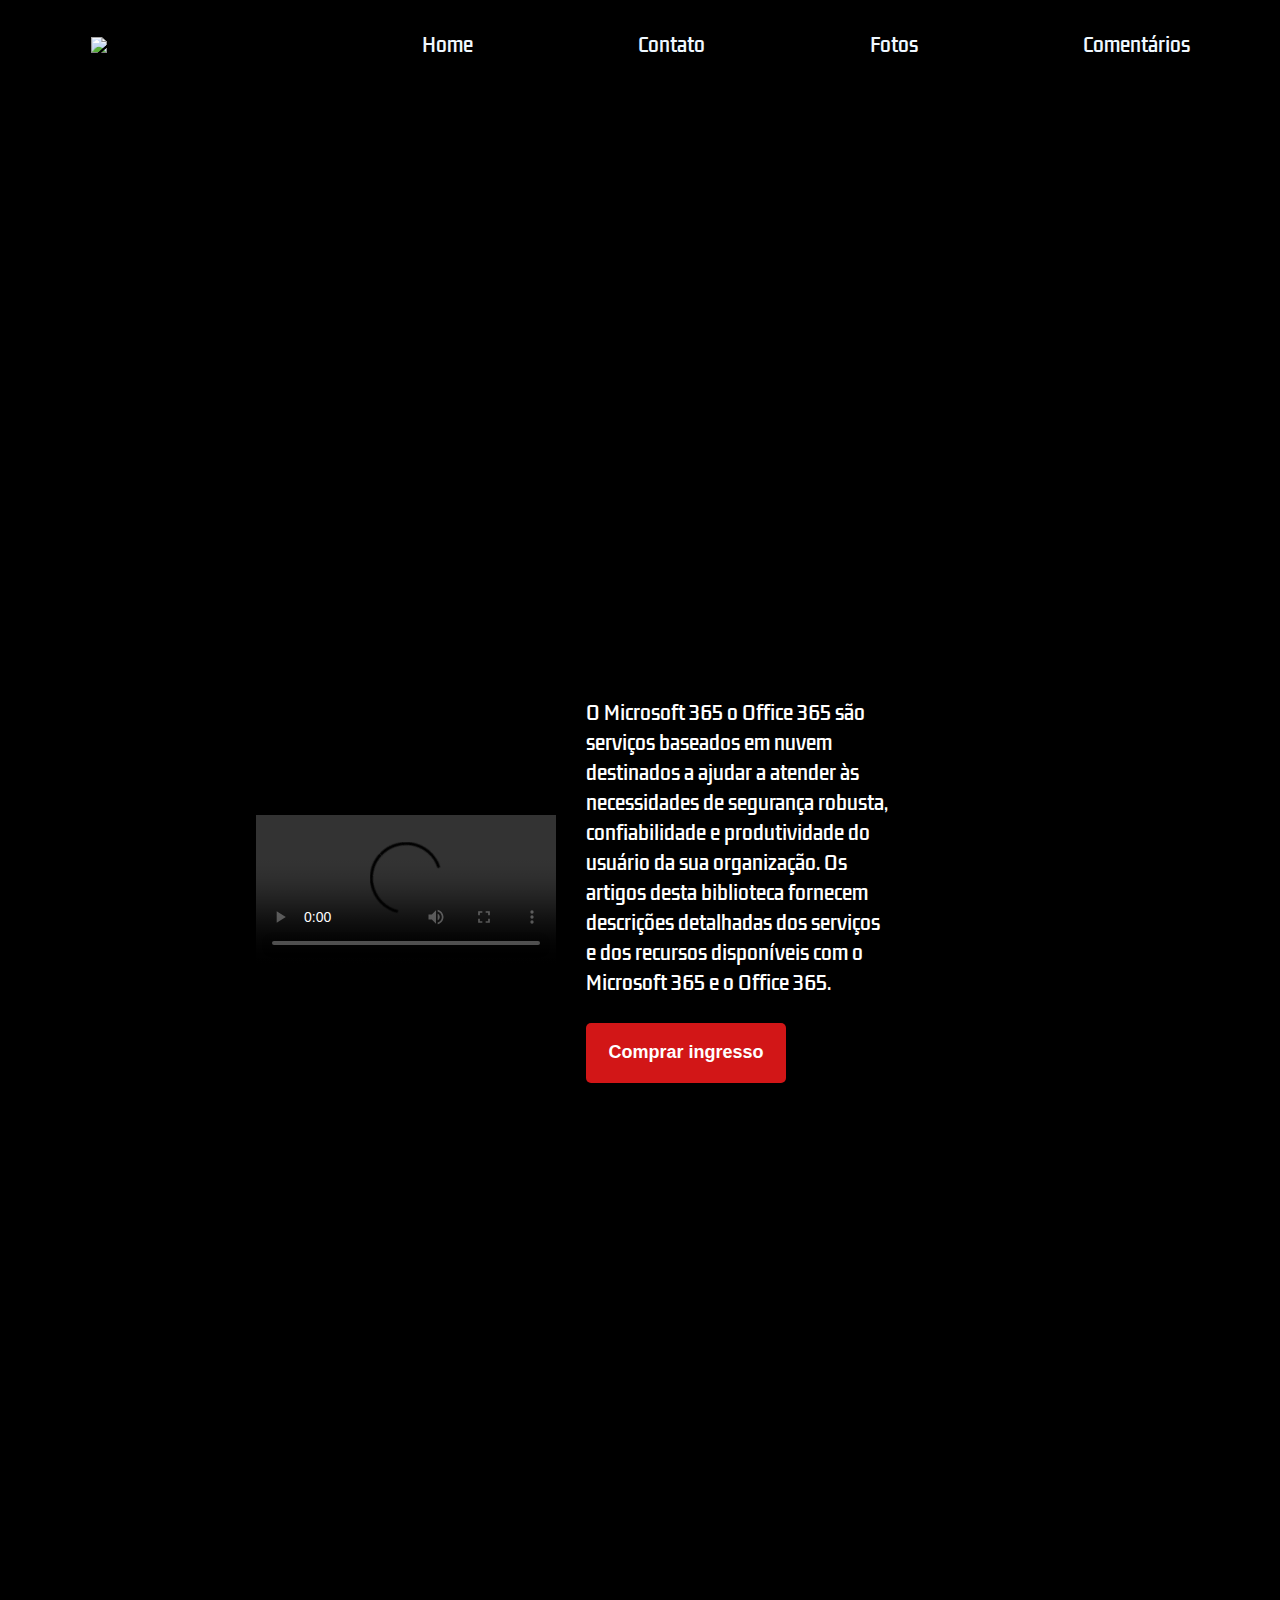
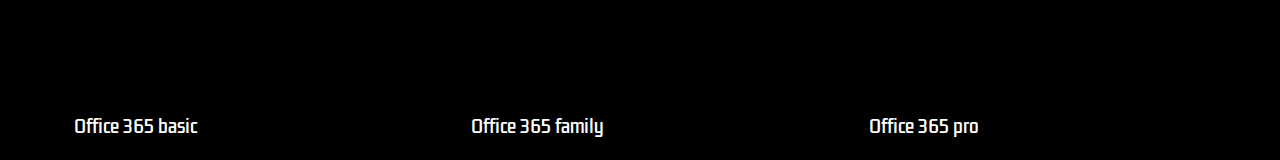
==== index2.html @ 2f0e79d3 "Update 09112024 1" ====
<!DOCTYPE html>
<html lang="en">
<head>
    <meta charset="UTF-8">
    <meta http-equiv="X-UA-Compatible" content="IE=edge">
    <meta name="viewport" content="width=device-width, initial-scale=1.0">
    <title>Document</title>
    <link rel="stylesheet" href="./styles.css" />
</head>
<body>
    <header>
        <img id="logo" src="./OIP.jpg" />
        <nav>
            <ul>
                <a href="./index.html">
                    <li>Home</li>
                </a>
                <a href="./contato.html">
                    <li>Contato</li>
                </a>
                <a href="./fotos.html">
                    <li>Fotos</li>
                </a>
                <a href="./comentarios.html">
                    <li>Comentários</li>
                </a>
            </ul>
        </nav>
    </header>
    <div id="banner"></div>
    <div id="trailer-container">
        <div class="content">
                <video controls class="trailer">
                    <source src="./Conheca o Microsoft 365.mp4" type="video/mp4">
                    Seu navegador não possui suporte para vídeos
                </video>
            <div id="sinopse">
                <p class="description">
                    O Microsoft 365 o Office 365 são serviços baseados em nuvem destinados 
                    a ajudar a atender às necessidades de segurança robusta, confiabilidade 
                    e produtividade do usuário da sua organização. Os artigos desta biblioteca 
                    fornecem descrições detalhadas dos serviços e dos recursos disponíveis 
                    com o Microsoft 365 e o Office 365.
                </p>
                <button class="button">Comprar ingresso</button>
            </div>
        </div>
    </div>

    <div class="actor-cards-container">
        <div class="cards-content">
            <div class="card banner-1">Office 365 basic</div>
            <div class="card banner-2">Office 365 family</div>
            <div class="card banner-3">Office 365 pro</div>
        </div>
    </div>
</body>
</html>
---- styles.css ----
@import url('https://fonts.googleapis.com/css2?family=Kdam+Thmor+Pro&display=swap');

*{
    margin: 0;
    padding: 0;
    background-color: rgb(0, 0, 0);
    list-style: none;
    text-decoration: none;
}

header{
    height: 90px;
    display: flex;
    justify-content: space-around;
    align-items: center;
}

nav {
    width: 60%;
}

ul {
    display: flex;
    width: 100%;
    justify-content: space-between;
}

li {
    list-style: none;
    color:aliceblue;
    cursor: pointer;
    font-size: 19px;
    transition: .5s;
    font-family: 'Kdam Thmor Pro', sans-serif;
}

li:hover {
    color:chocolate;
}

#logo {
    width: 150px;
    height: auto;
}

#banner {
    background-image: url('https://blogs.loucoll.ac.uk/learningtechnology/files/2022/11/Microsoft-Banner-smaller.jpg');
    background-position: 50% 50%;
    background-size: cover;
    width: 100%;
    height: 600px;
}

#trailer-container {
    width: 100%;
    height: 400px;
    display: flex;
    justify-content: center;
}

.content {
    width: 60%;
    display: flex;
    align-items: center;
    justify-content: space-between;
}

.trailer {
    width: 50%;
}

#sinopse {
    width: 200%;
    display: flex;
    flex-direction: column;
    justify-content: space-between;
    margin-left: 30px;
}

.description {
    color: #fff;
    font-size: 19px;
    font-family: 'Kdam Thmor Pro', sans-serif;
    width: 70%;
}

.button {
    width: 200px;
    height: 60px;
    background-color: #d21617;
    color: #fff;
    padding: 8px, 10px;
    border-radius: 5px;
    cursor: pointer;
    transition: .8s;
    font-size: 18px;
    display: flex;
    justify-content: center;
    align-items: center;
    font-weight: bold;
    border: none;
    outline: none;
    margin-top: 25px;
}

.button:hover {
    background-color: #fff;
    color: #000;
}

.actor-cards-container {
    width: 100%;
    display: flex;
    justify-content: center;
    margin-top: 50px;
}

.cards-content {
    width: 90%;
    display: grid;
    grid-template-columns: repeat(3, 1fr);
    row-gap: 20px;
    column-gap: 40px;
}

.card {
    width: 100%;
    height: 600px;
    background-size: cover;
    background-position: 50%, 50%;
    border-radius: 5px;
    cursor: pointer;
    transition: 1s;
    display: flex;
    flex-direction: column;
    justify-content: flex-end;
    padding: 0 0 20px 10px;
    color: #fff;
    font-size: 17px;
    font-family:'Kdam Thmor Pro', sans-serif;  
}

.card:hover {
    transform: scale(1.02);
}

.banner1 {
    background-image: url('https://cdn.shoppub.io/cdn-cgi/image/w=1000,h=1000,q=80,f=auto/oficinadosbits/media/uploads/produtos/foto/ygkmrcdw/file.png');
}

.banner2 {
    background-image: url('https://cdn.shoppub.io/cdn-cgi/image/w=1000,h=1000,q=80,f=auto/oficinadosbits/media/uploads/produtos/foto/ygkmrcdw/file.png');
}

.banner3 {
    background-image: url('https://dcdn.mitiendanube.com/stores/003/016/288/products/microsoft_365_apps_for_business_spp-00005_1_-457bf2b9b00edfe6c816935124869499-640-0.jpg');
}
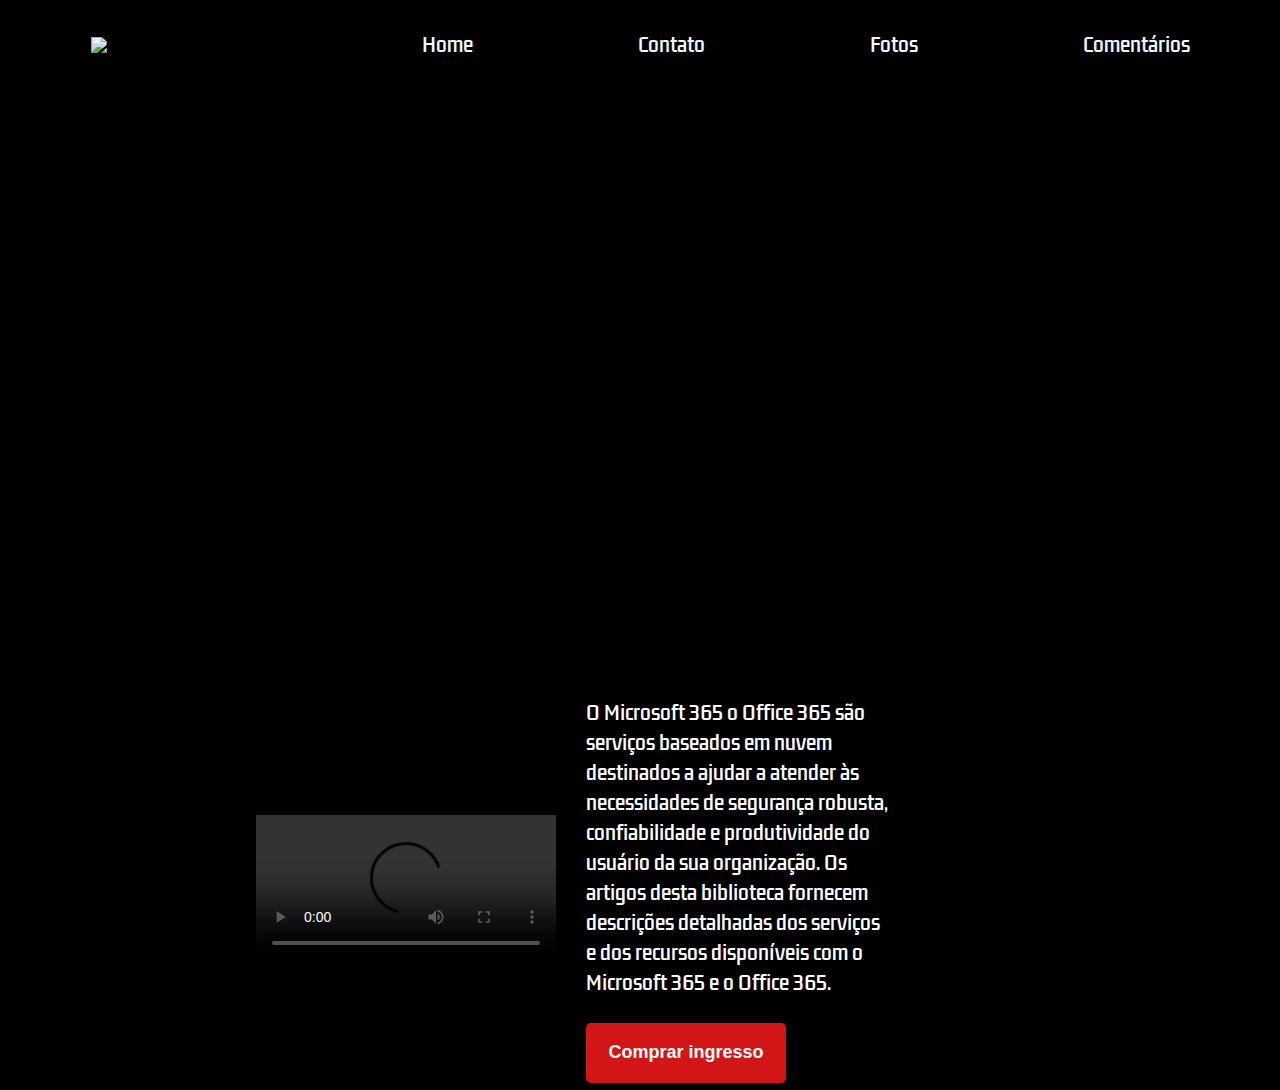
==== commit 1948fd75: "Update index2.html" ====
--- a/index2.html
+++ b/index2.html
@@ -46,13 +46,5 @@
             </div>
         </div>
     </div>
-
-    <div class="actor-cards-container">
-        <div class="cards-content">
-            <div class="card banner-1">Office 365 basic</div>
-            <div class="card banner-2">Office 365 family</div>
-            <div class="card banner-3">Office 365 pro</div>
-        </div>
-    </div>
 </body>
-</html>+</html>
